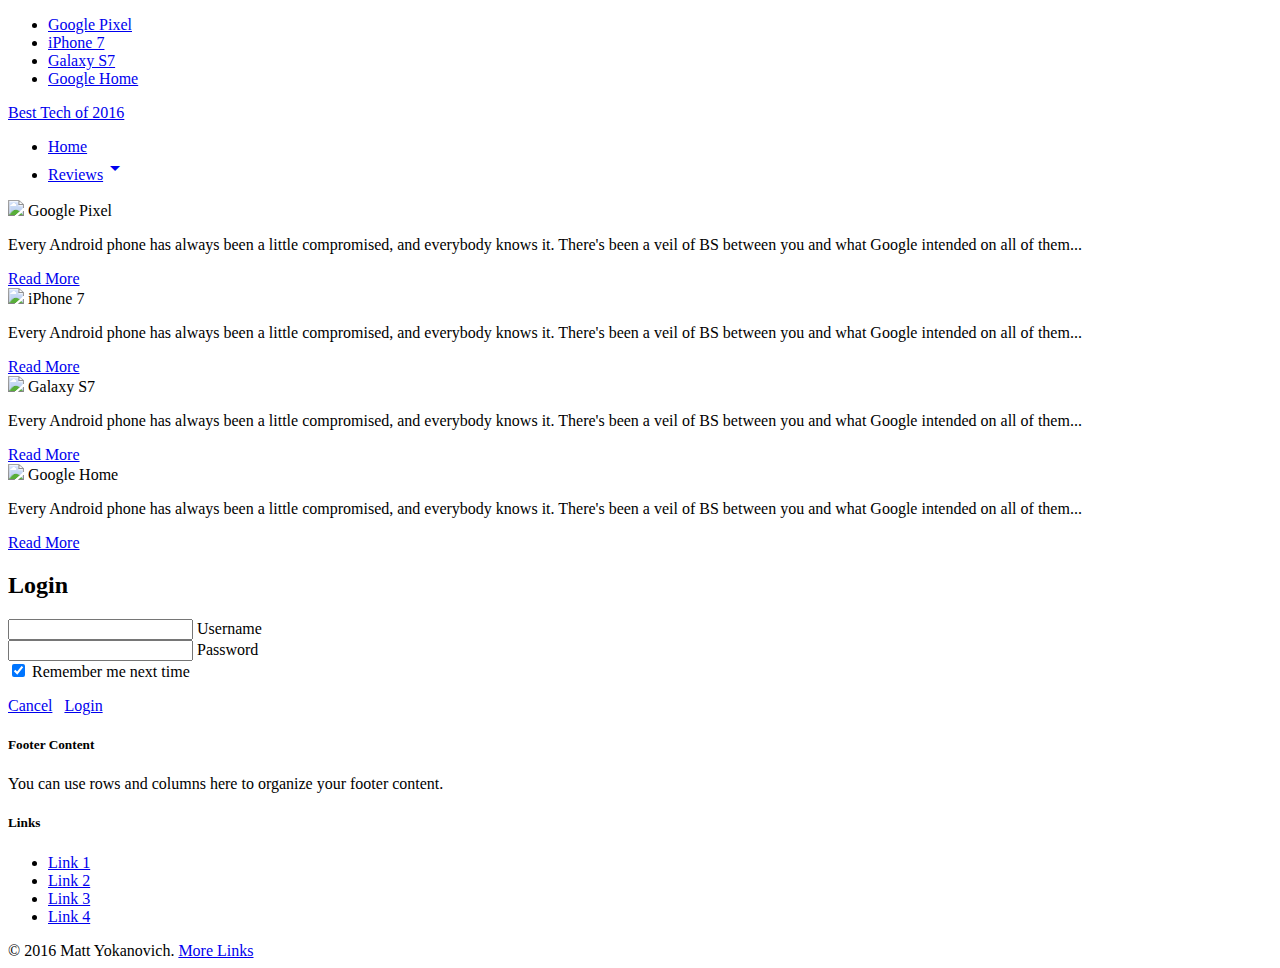
==== index.html @ bf8169c0 "Update index.html" ====
<!DOCTYPE html>
<html>

<head>
    <!-- Standard Meta -->
    <meta charset="utf-8" />
    <meta http-equiv="X-UA-Compatible" content="IE=edge,chrome=1" />
    <meta name="viewport" content="width=device-width, initial-scale=1.0, maximum-scale=1.0">
    <link href="https://fonts.googleapis.com/icon?family=Material+Icons" rel="stylesheet">
    <link href="style.css" rel="stylesheet">
    <!-- bower:css -->
    <link rel="stylesheet" href="https://cdnjs.cloudflare.com/ajax/libs/materialize/0.97.8/css/materialize.min.css" />
    <!-- endbower -->
</head>

<body>
    <ul id="dropdown2" class="dropdown-content">
        <li><a href="pixel.html" class="grey-text text-darken-4">Google Pixel<span class="new black badge"></span></a>
        </li>
        <li><a href="iphone.html" class="grey-text text-darken-4">iPhone 7</a>
        </li>
        <li><a href="galaxy.html" class="grey-text text-darken-4">Galaxy S7</a>
        </li>
        <li><a href="googlehome.html" class="grey-text text-darken-4">Google Home</a>
        </li>
    </ul>
    <div class="navbar-fixed">
    <nav>
        <div class="nav-wrapper grey lighten-5">
            <div class="wrapper">
                <a class="center brand-logo grey-text text-darken-4" href="#">Best Tech of 2016</a>
                <ul id="nav-mobile" class="left hide-on-med-and-down">
                    <li class="active"><a href="#" class=" grey-text text-darken-4">Home</a>
                    </li>
                    <li> <a class="dropdown-button grey-text text-darken-4" href="#!" data-activates="dropdown2">Reviews<i class="material-icons right">arrow_drop_down</i></a>
                    </li>
                </ul>
            </div>
        </div>
    </nav>
    </div>
<div class="container">
<div class="row">
  <div class="col s12 m6 l6">
    <div class="card">
      <div class="card-image">
        <img src="https://cdn0.vox-cdn.com/thumbor/OlXwNjz_ppAZXphfc5iwZsGxtpE=/0x0:2039x1147/2070x1164/filters:focal(61x0:1973x1275):format(webp)/cdn3.vox-cdn.com/uploads/chorus_image/image/51384859/sokane_161013_1246_0009-verge.0.0.jpg">
        <span class="card-title">Google Pixel</span>
      </div>
      <div class="card-content">
        <p>Every Android phone has always been a little compromised, and everybody knows it. There's been a veil of BS between you and what Google intended on all of them...</p>
      </div>
      <div class="card-action waves-effect">
        <a href="pixel.html" class="grey-text text-darken-2">Read More</a>
      </div>
    </div>
  </div>
  <div class="col s12 m6 l6">
    <div class="card">
      <div class="card-image">
        <img src="https://cdn0.vox-cdn.com/thumbor/OlXwNjz_ppAZXphfc5iwZsGxtpE=/0x0:2039x1147/2070x1164/filters:focal(61x0:1973x1275):format(webp)/cdn3.vox-cdn.com/uploads/chorus_image/image/51384859/sokane_161013_1246_0009-verge.0.0.jpg">
        <span class="card-title">iPhone 7</span>
      </div>
      <div class="card-content">
        <p>Every Android phone has always been a little compromised, and everybody knows it. There's been a veil of BS between you and what Google intended on all of them...</p>
      </div>
      <div class="card-action waves-effect">
        <a href="pixel.html" class="grey-text text-darken-2">Read More</a>
      </div>
    </div>
  </div>
  <div class="col s12 m6 l6">
    <div class="card">
      <div class="card-image">
        <img src="https://cdn0.vox-cdn.com/thumbor/OlXwNjz_ppAZXphfc5iwZsGxtpE=/0x0:2039x1147/2070x1164/filters:focal(61x0:1973x1275):format(webp)/cdn3.vox-cdn.com/uploads/chorus_image/image/51384859/sokane_161013_1246_0009-verge.0.0.jpg">
        <span class="card-title">Galaxy S7</span>
      </div>
      <div class="card-content">
        <p>Every Android phone has always been a little compromised, and everybody knows it. There's been a veil of BS between you and what Google intended on all of them...</p>
      </div>
      <div class="card-action waves-effect">
        <a href="pixel.html" class="grey-text text-darken-2">Read More</a>
      </div>
    </div>
  </div>
  <div class="col s12 m6 l6">
    <div class="card">
      <div class="card-image">
        <img src="https://cdn0.vox-cdn.com/thumbor/OlXwNjz_ppAZXphfc5iwZsGxtpE=/0x0:2039x1147/2070x1164/filters:focal(61x0:1973x1275):format(webp)/cdn3.vox-cdn.com/uploads/chorus_image/image/51384859/sokane_161013_1246_0009-verge.0.0.jpg">
        <span class="card-title">Google Home</span>
      </div>
      <div class="card-content">
        <p>Every Android phone has always been a little compromised, and everybody knows it. There's been a veil of BS between you and what Google intended on all of them...</p>
      </div>
      <div class="card-action waves-effect">
        <a href="pixel.html" class="grey-text text-darken-2">Read More</a>
      </div>
    </div>
  </div>
</div>
</div>


<!--login modal-->
<div id="modalLogin" class="modal">
    <div class="modal-content">
        <h2 class="center-align">Login</h2>
        <div class="center-align">
            <div class="divider"></div>
            <form class="col s12">
                <div class="row center-align">
                    <div class="input-field col m10 offset-m1 blue-text">
                        <i class="mdi-action-account-circle prefix"></i>
                        <input id="icon_prefix" type="text" class="validate">
                        <label for="icon_prefix">Username</label>
                    </div>
                    <div class="input-field col m10 offset-m1 blue-text ">
                        <i class="mdi-action-lock-open prefix"></i>
                        <input id="icon_password" type="password" class="validate">
                        <label for="icon_password">Password</label>
                    </div>
                    <div class="input-field col m10 offset-m1 blue-text">
                        <input type="checkbox" class="blue-text" id="filled-in-box" checked="checked">
                        <label for="filled-in-box">Remember me next time</label>
                    </div>
                </div>
            </form>
            <div class="divider"></div>
            <p>
                <a href="#" class="btn btn-flat white modal-close">Cancel</a> &nbsp;
                <a href="#" class="waves-effect waves-blue blue btn btn-flat modal-action modal-close">Login</a>
            </p>
        </div>
    </div>
</div>
        <footer class="page-footer grey darken-2">
          <div class="container">
            <div class="row">
              <div class="col l6 s12">
                <h5 class="white-text">Footer Content</h5>
                <p class="grey-text text-lighten-4">You can use rows and columns here to organize your footer content.</p>
              </div>
              <div class="col l4 offset-l2 s12">
                <h5 class="white-text">Links</h5>
                <ul>
                  <li><a class="grey-text text-lighten-3" href="#!">Link 1</a></li>
                  <li><a class="grey-text text-lighten-3" href="#!">Link 2</a></li>
                  <li><a class="grey-text text-lighten-3" href="#!">Link 3</a></li>
                  <li><a class="grey-text text-lighten-3" href="#!">Link 4</a></li>
                </ul>
              </div>
            </div>
          </div>
          <div class="footer-copyright">
            <div class="container">
            © 2016 Matt Yokanovich.
            <a class="grey-text text-lighten-4 right" href="#!">More Links</a>
            </div>
          </div>
        </footer>
            
    <script type="text/javascript">
        $(document).ready(function(){
          $(".button-collapse").sideNav();
          $('.modal-trigger').leanModal();
        })
    </script>
    <!-- bower:js -->
    <script src="https://cdnjs.cloudflare.com/ajax/libs/jquery/3.1.1/jquery.min.js"></script>
    <script src="https://cdnjs.cloudflare.com/ajax/libs/materialize/0.97.8/js/materialize.js"></script>
    <!-- endbower -->
</body>

</html>
---- style.css ----
@media (min-width:992px) {
    #aside {
        width:250px;
    }
}

@media (max-width:992px) {
    #aside.pinned, #aside.pin-bottom {
        position:static !important;
        top: auto !important;
    }
}
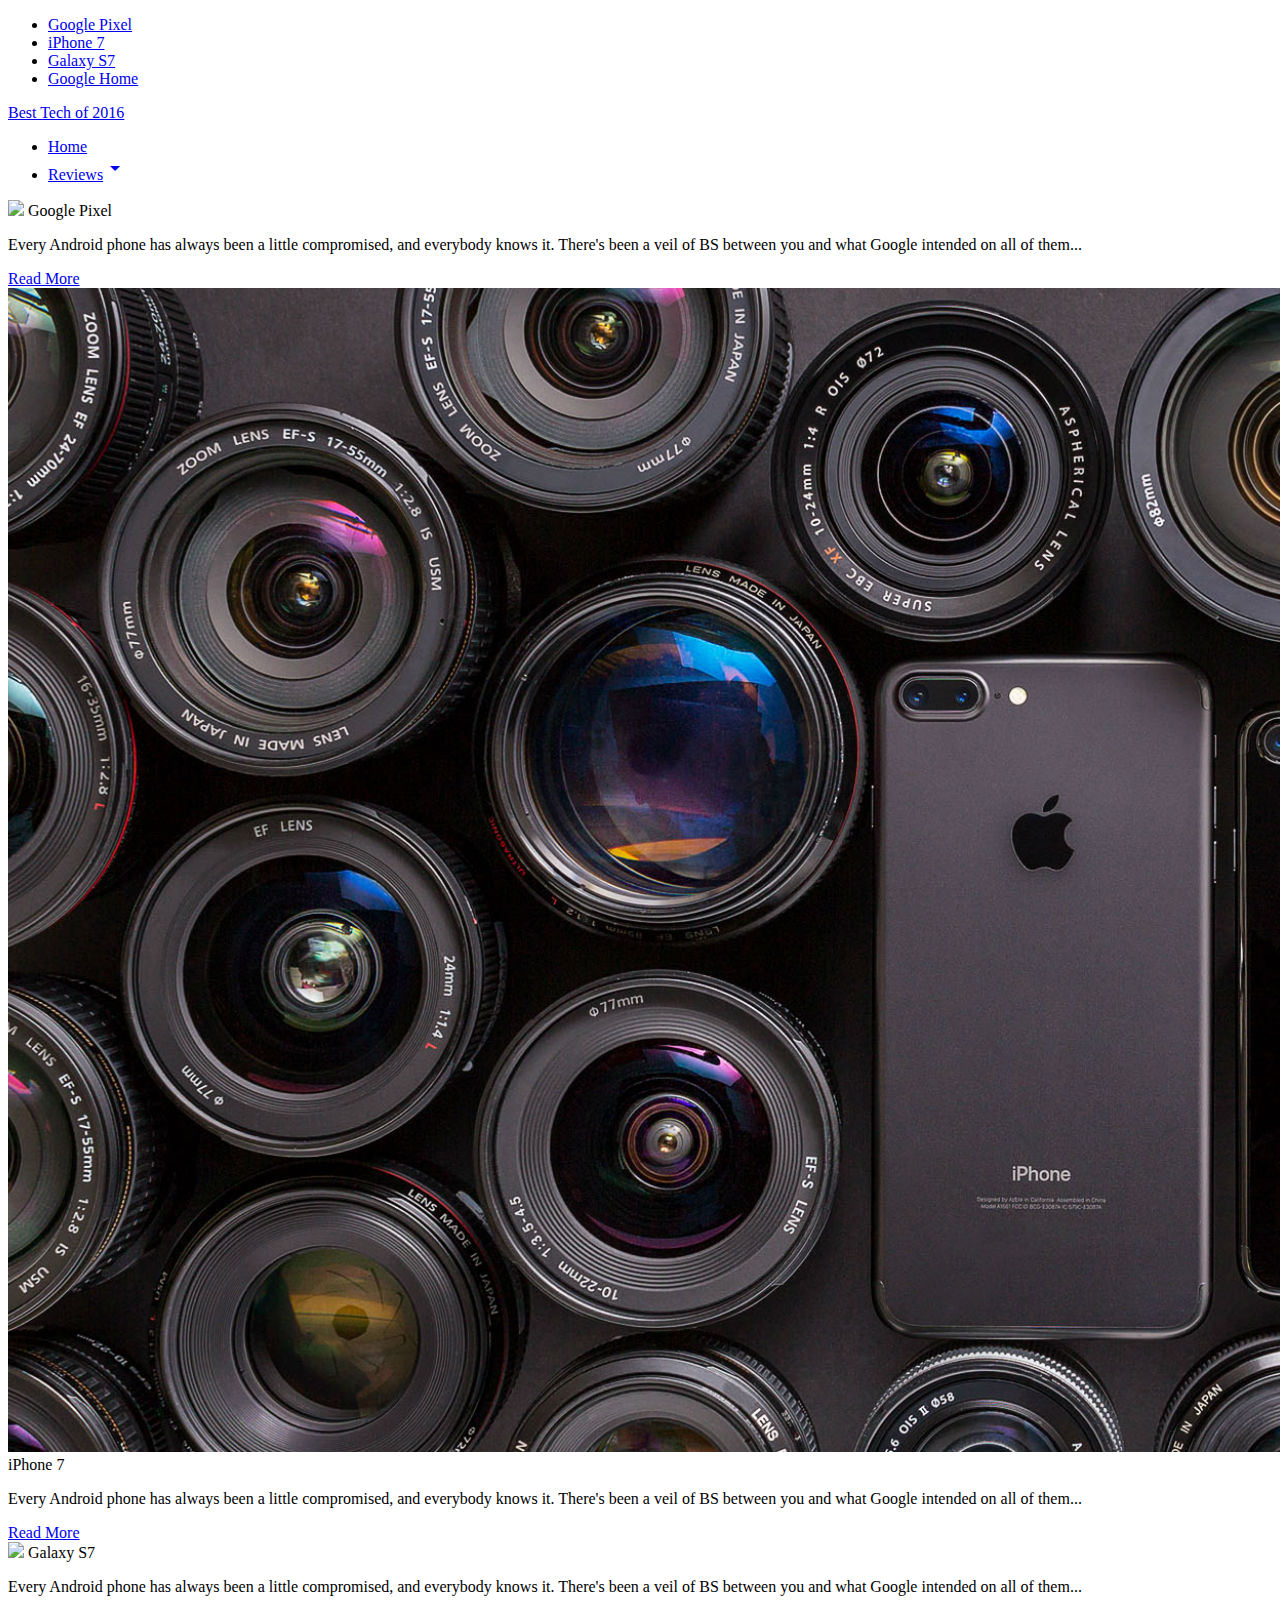
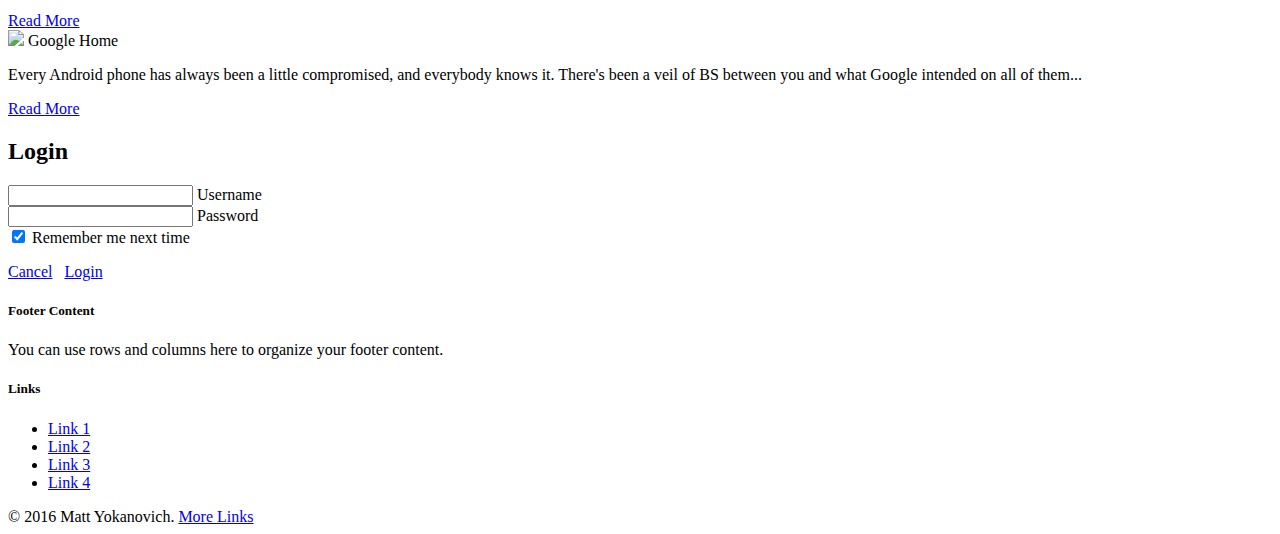
==== commit 5ed249fd: "Update index.html" ====
--- a/index.html
+++ b/index.html
@@ -58,7 +58,7 @@
   <div class="col s12 m6 l6">
     <div class="card">
       <div class="card-image">
-        <img src="https://cdn0.vox-cdn.com/thumbor/OlXwNjz_ppAZXphfc5iwZsGxtpE=/0x0:2039x1147/2070x1164/filters:focal(61x0:1973x1275):format(webp)/cdn3.vox-cdn.com/uploads/chorus_image/image/51384859/sokane_161013_1246_0009-verge.0.0.jpg">
+        <img src="iphone.jpg">
         <span class="card-title">iPhone 7</span>
       </div>
       <div class="card-content">
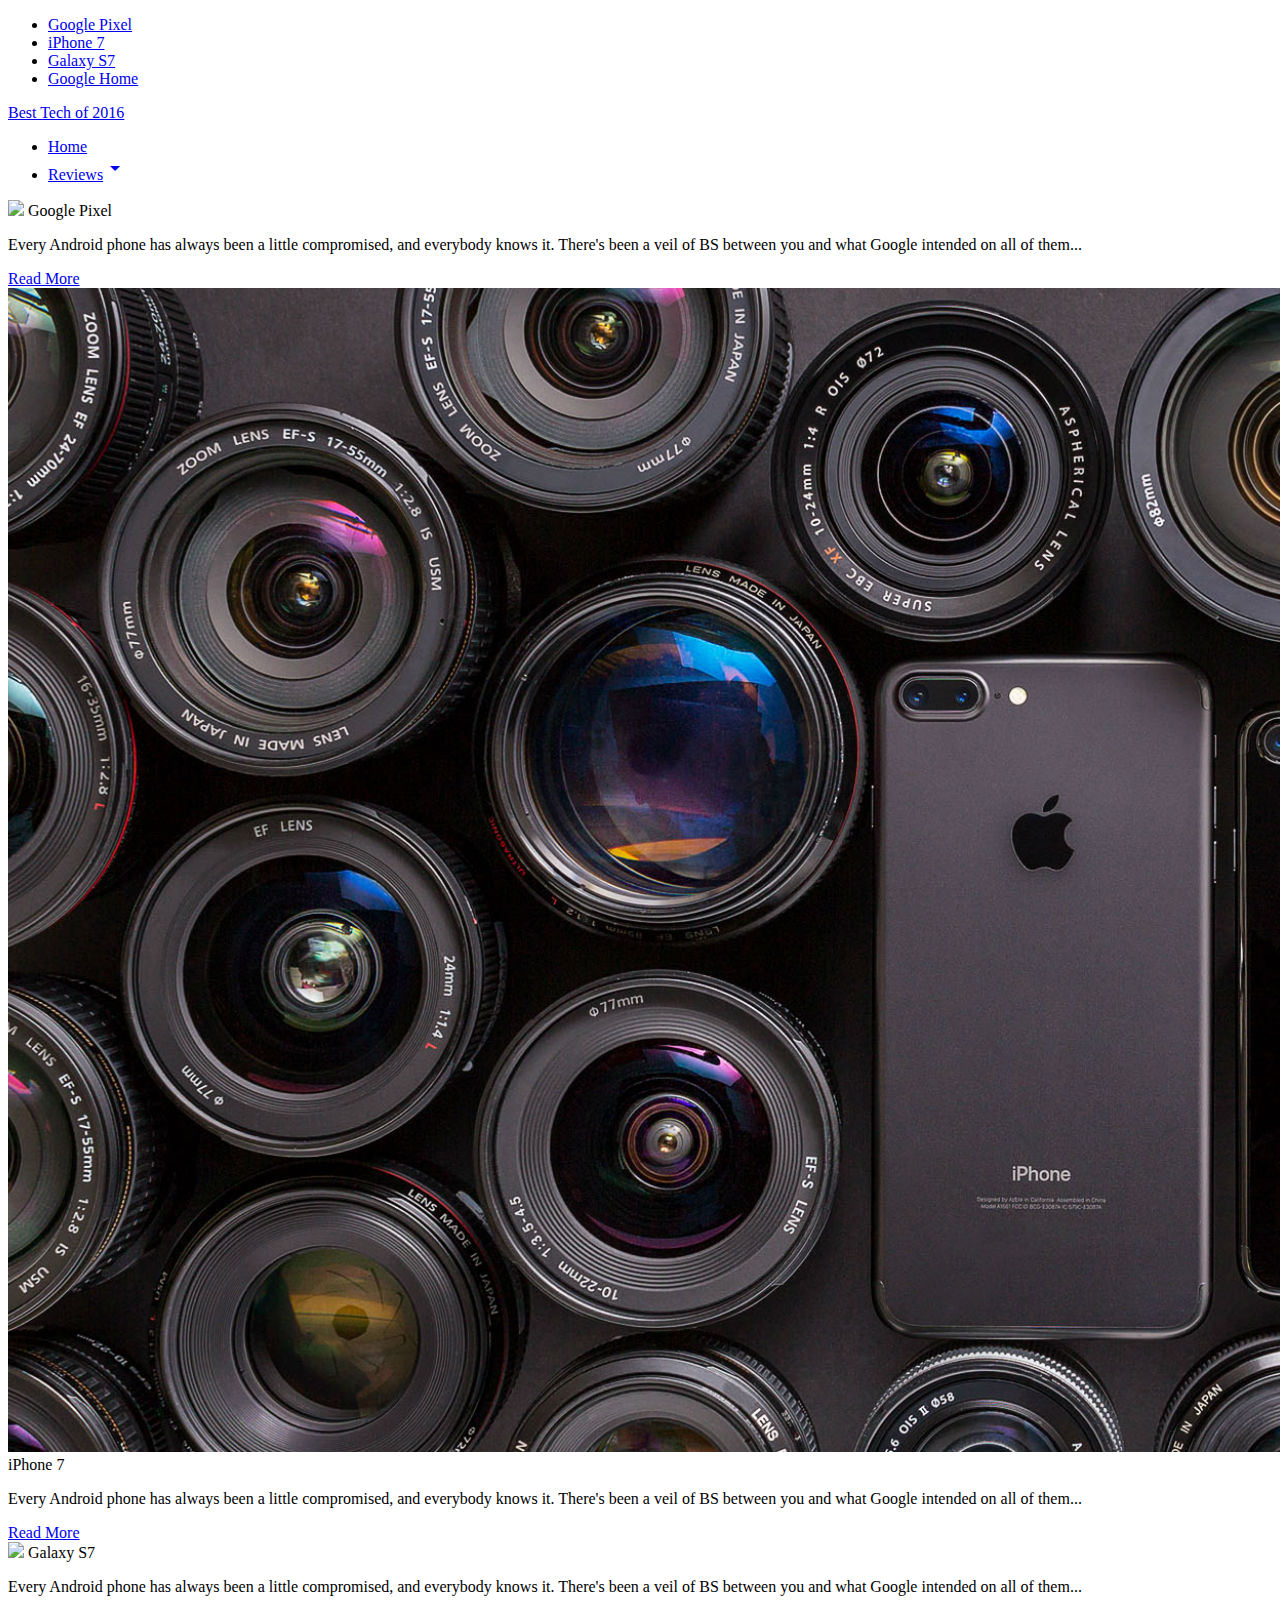
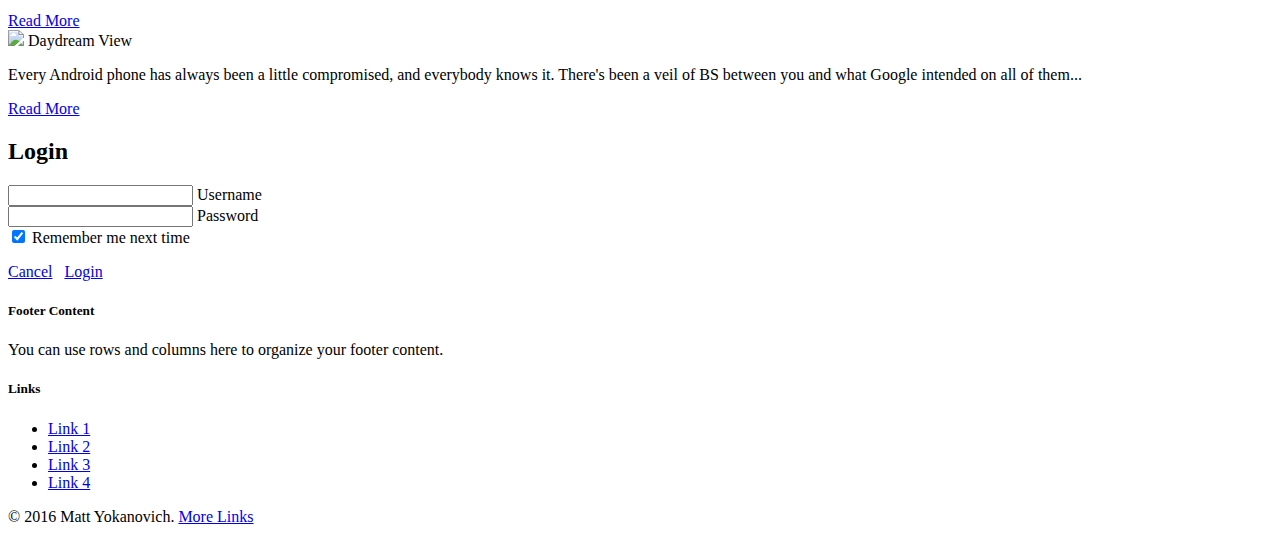
==== commit f111341f: "Update index.html" ====
--- a/index.html
+++ b/index.html
@@ -72,7 +72,7 @@
   <div class="col s12 m6 l6">
     <div class="card">
       <div class="card-image">
-        <img src="https://cdn0.vox-cdn.com/thumbor/OlXwNjz_ppAZXphfc5iwZsGxtpE=/0x0:2039x1147/2070x1164/filters:focal(61x0:1973x1275):format(webp)/cdn3.vox-cdn.com/uploads/chorus_image/image/51384859/sokane_161013_1246_0009-verge.0.0.jpg">
+        <img src="https://cdn0.vox-cdn.com/thumbor/Sa5V83f7YW26D6sU3au-_TT8PX8=/2000x0/filters:no_upscale()/cdn0.vox-cdn.com/uploads/chorus_asset/file/6156803/jbareham_160304_0959_A_0118_2x_front_7250px.0.png">
         <span class="card-title">Galaxy S7</span>
       </div>
       <div class="card-content">
@@ -86,8 +86,8 @@
   <div class="col s12 m6 l6">
     <div class="card">
       <div class="card-image">
-        <img src="https://cdn0.vox-cdn.com/thumbor/OlXwNjz_ppAZXphfc5iwZsGxtpE=/0x0:2039x1147/2070x1164/filters:focal(61x0:1973x1275):format(webp)/cdn3.vox-cdn.com/uploads/chorus_image/image/51384859/sokane_161013_1246_0009-verge.0.0.jpg">
-        <span class="card-title">Google Home</span>
+        <img src="https://cdn0.vox-cdn.com/thumbor/nLypNYgc0I11ar7S1c2tRq0W4co=/1000x0/filters:no_upscale()/cdn0.vox-cdn.com/uploads/chorus_asset/file/7441293/jbareham_161107_1266_0167.0.jpg">
+        <span class="card-title">Daydream View</span>
       </div>
       <div class="card-content">
         <p>Every Android phone has always been a little compromised, and everybody knows it. There's been a veil of BS between you and what Google intended on all of them...</p>
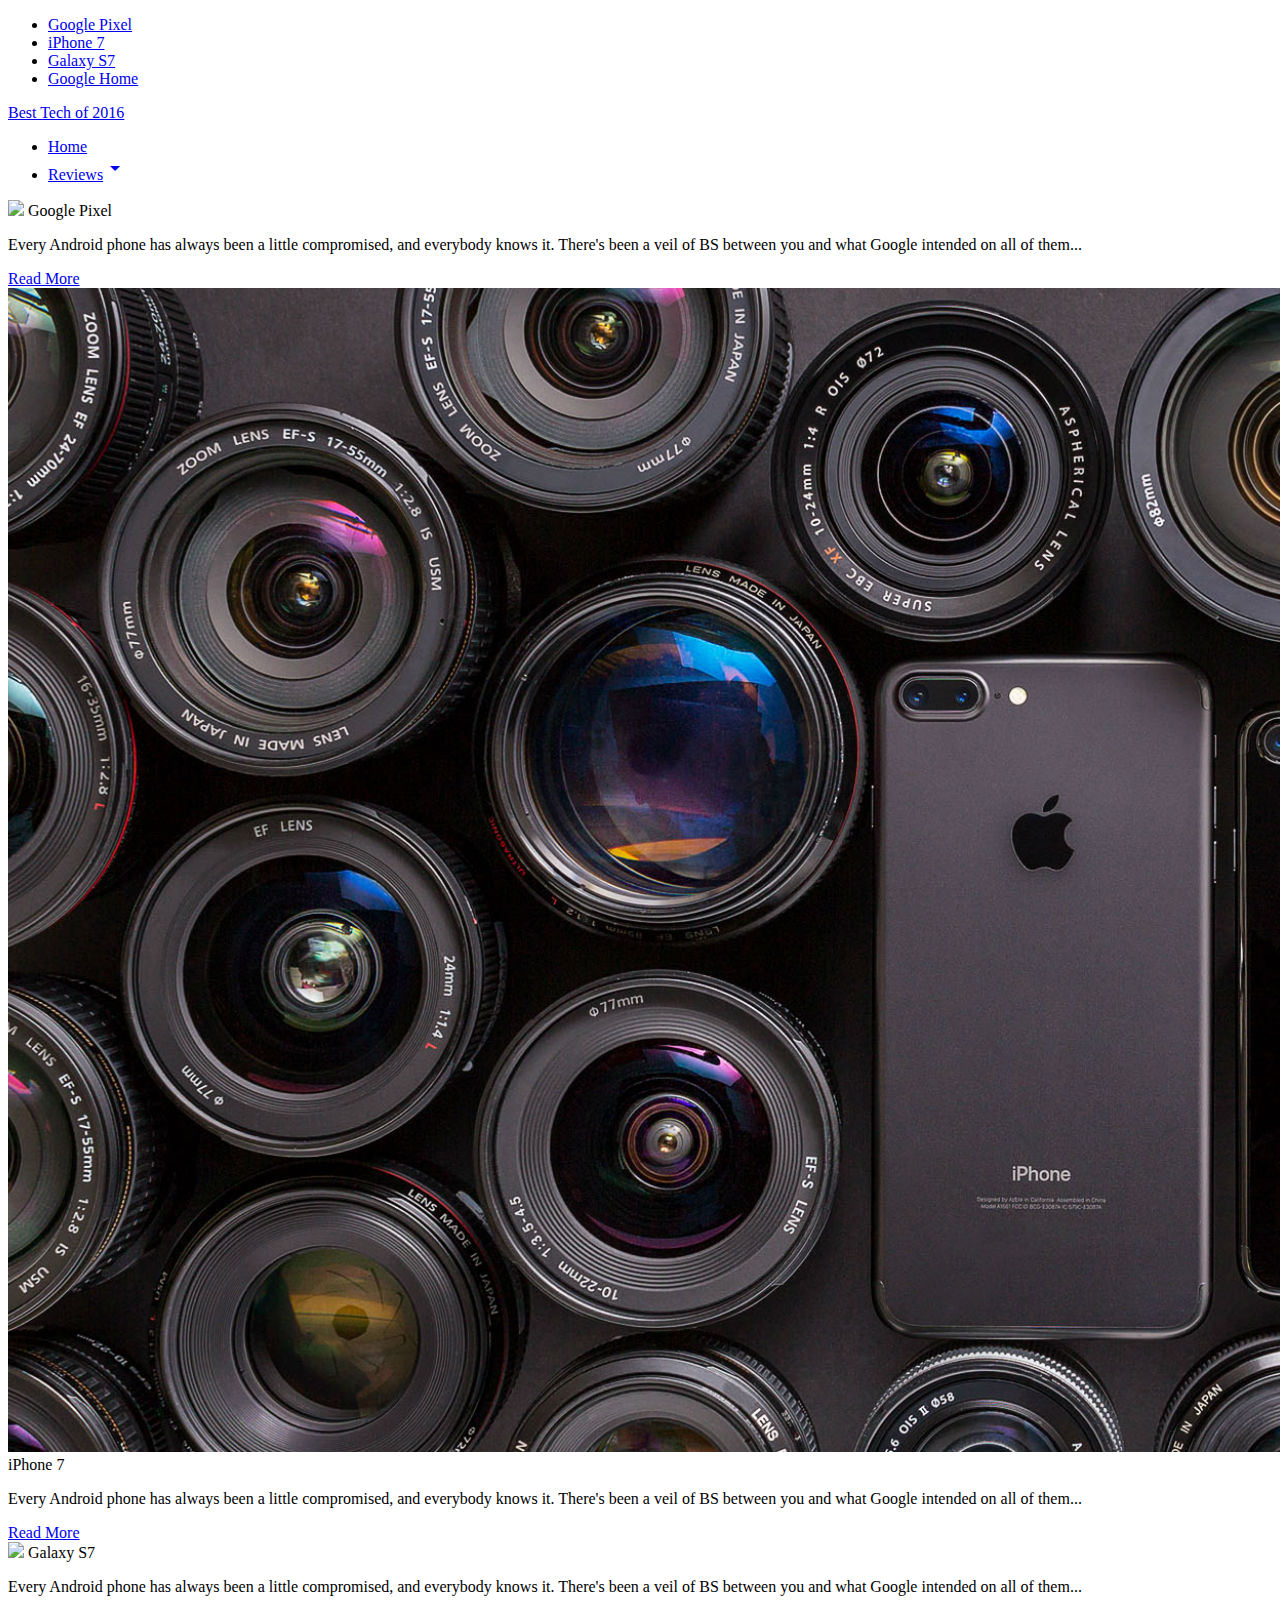
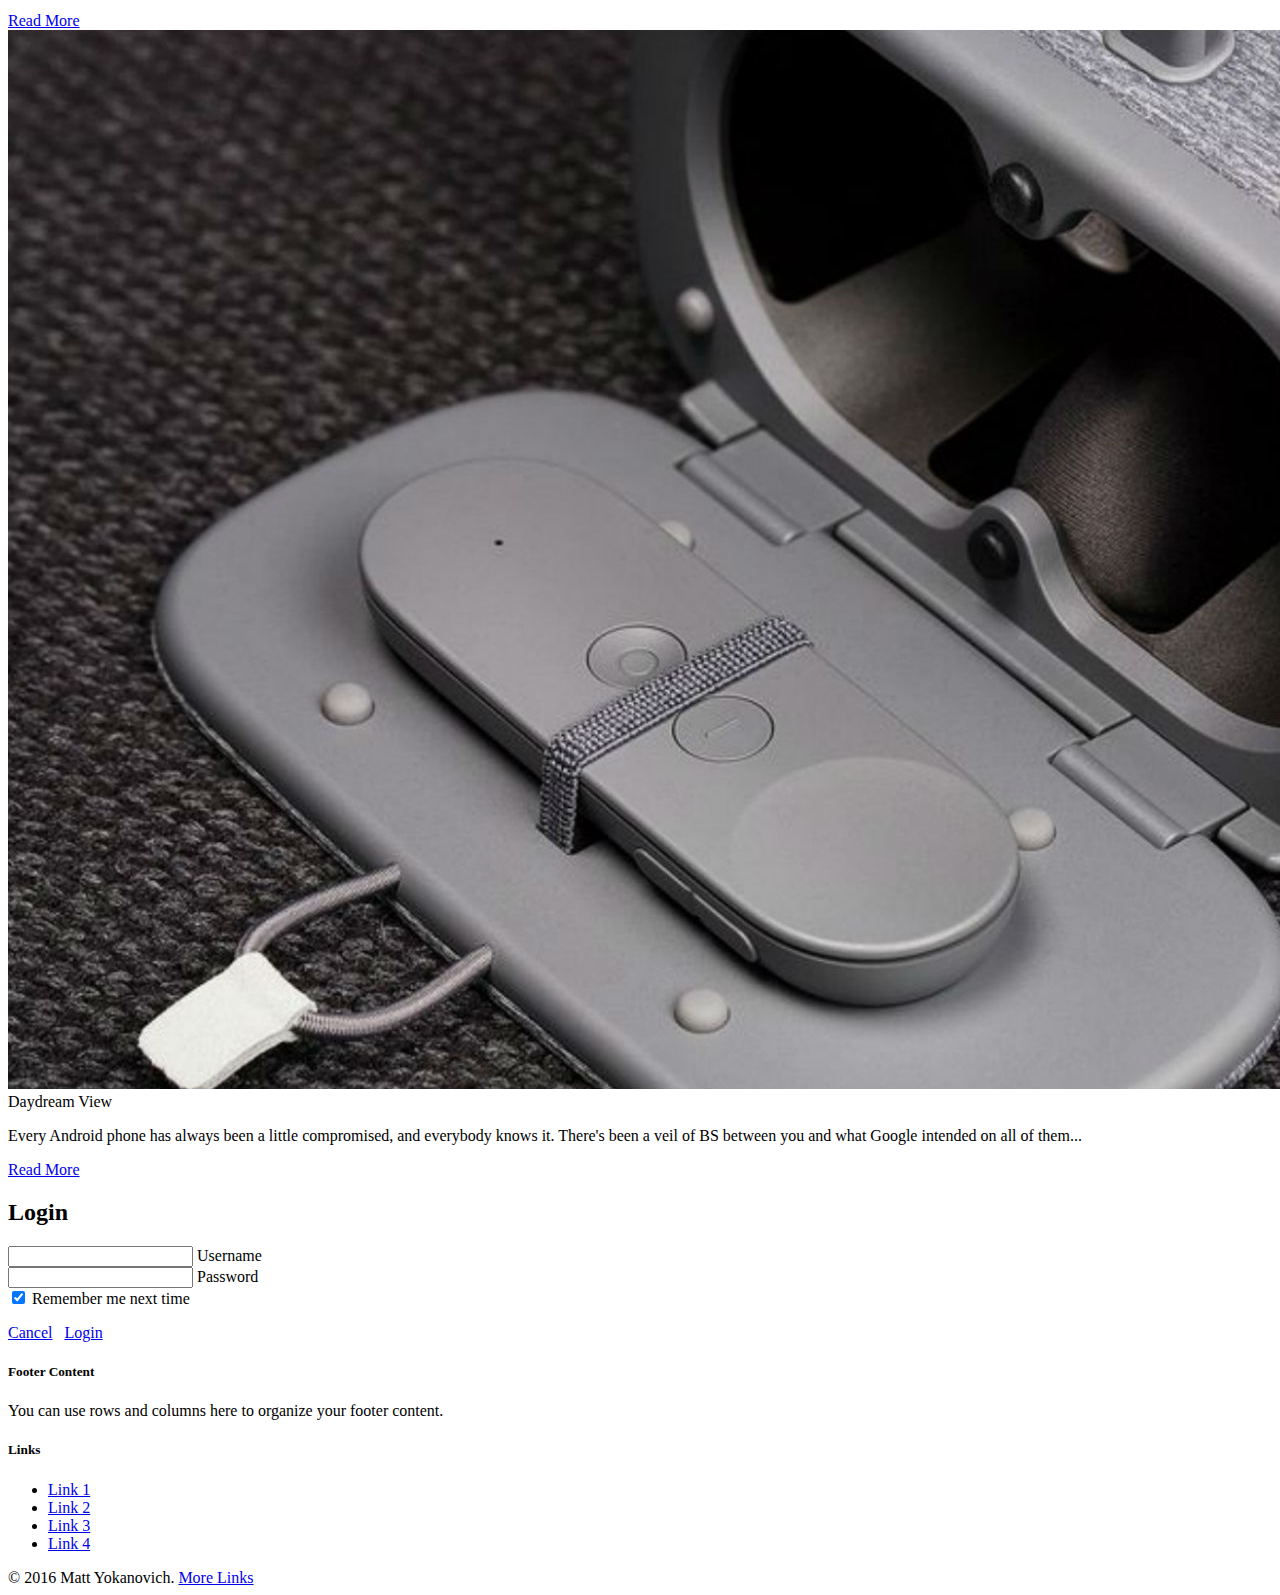
==== commit 569e848e: "Update index.html" ====
--- a/index.html
+++ b/index.html
@@ -86,7 +86,7 @@
   <div class="col s12 m6 l6">
     <div class="card">
       <div class="card-image">
-        <img src="https://cdn0.vox-cdn.com/thumbor/nLypNYgc0I11ar7S1c2tRq0W4co=/1000x0/filters:no_upscale()/cdn0.vox-cdn.com/uploads/chorus_asset/file/7441293/jbareham_161107_1266_0167.0.jpg">
+        <img src="daydream.jpg">
         <span class="card-title">Daydream View</span>
       </div>
       <div class="card-content">
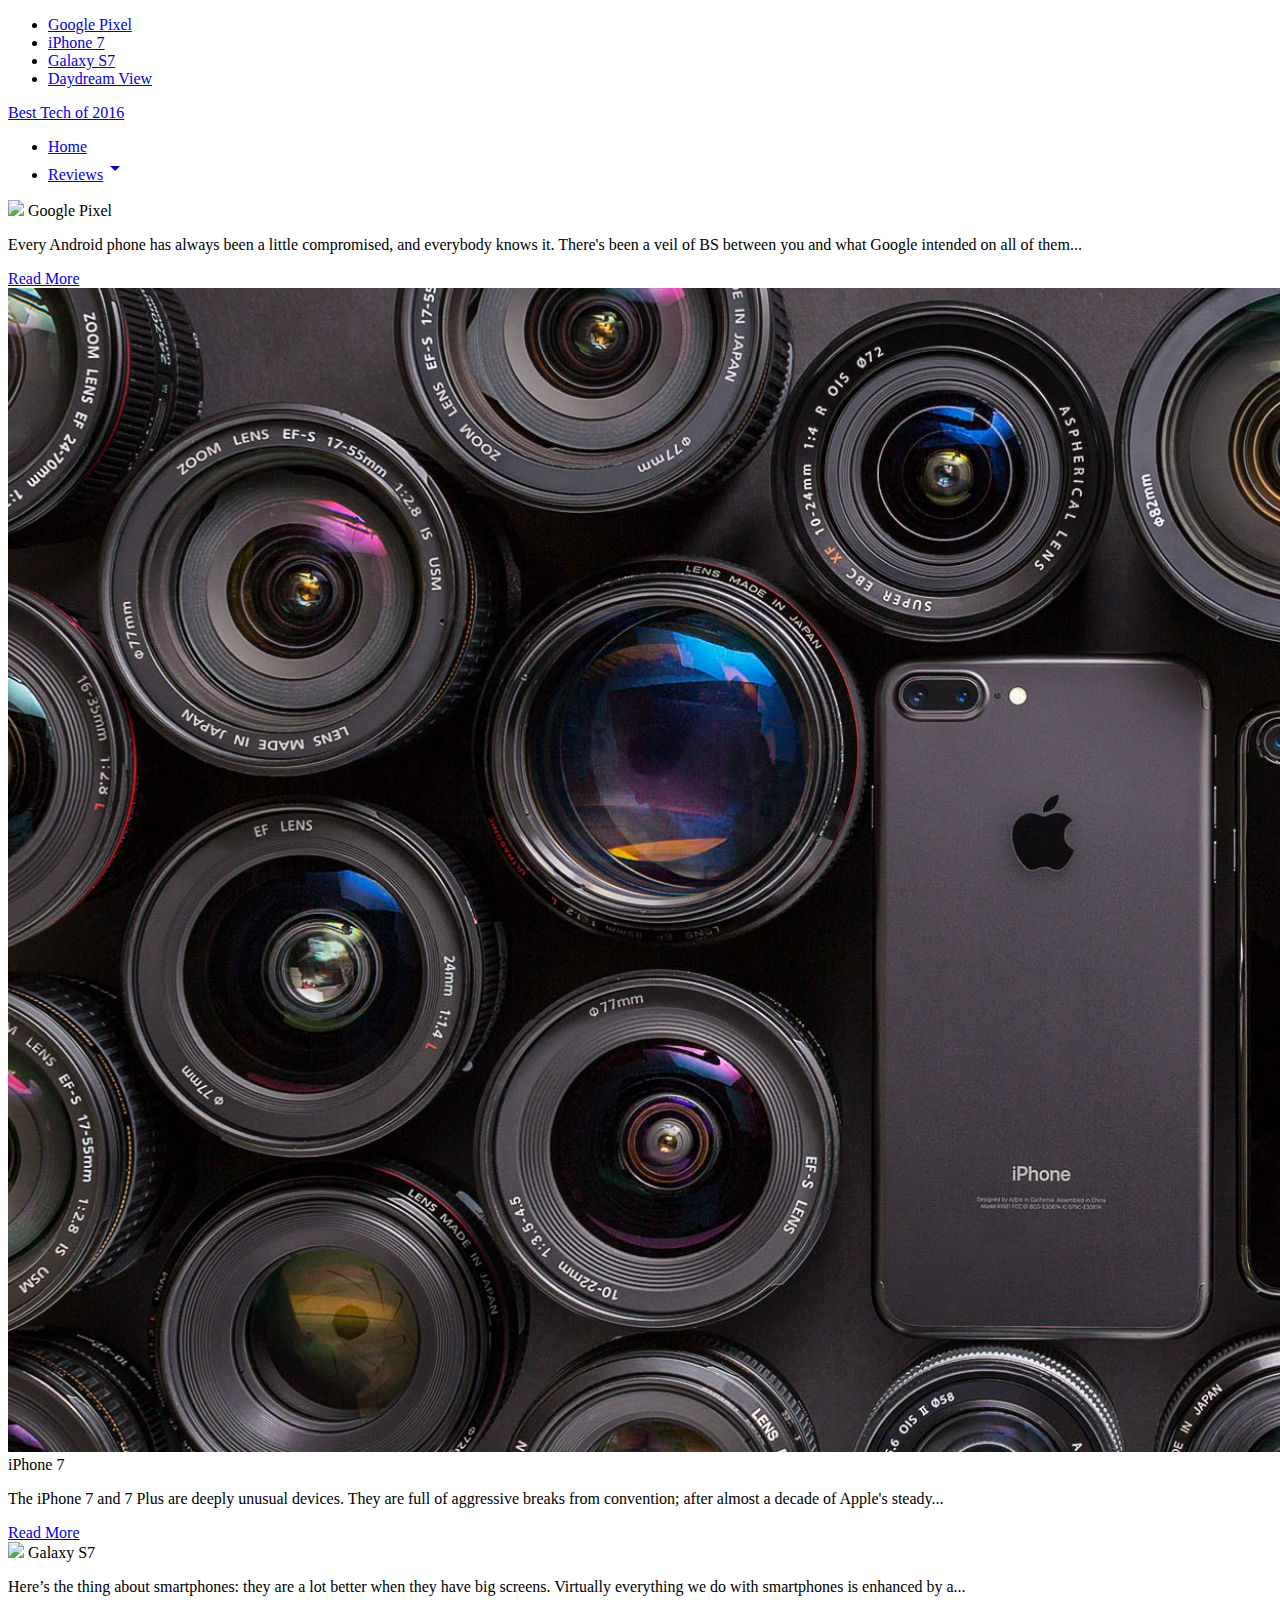
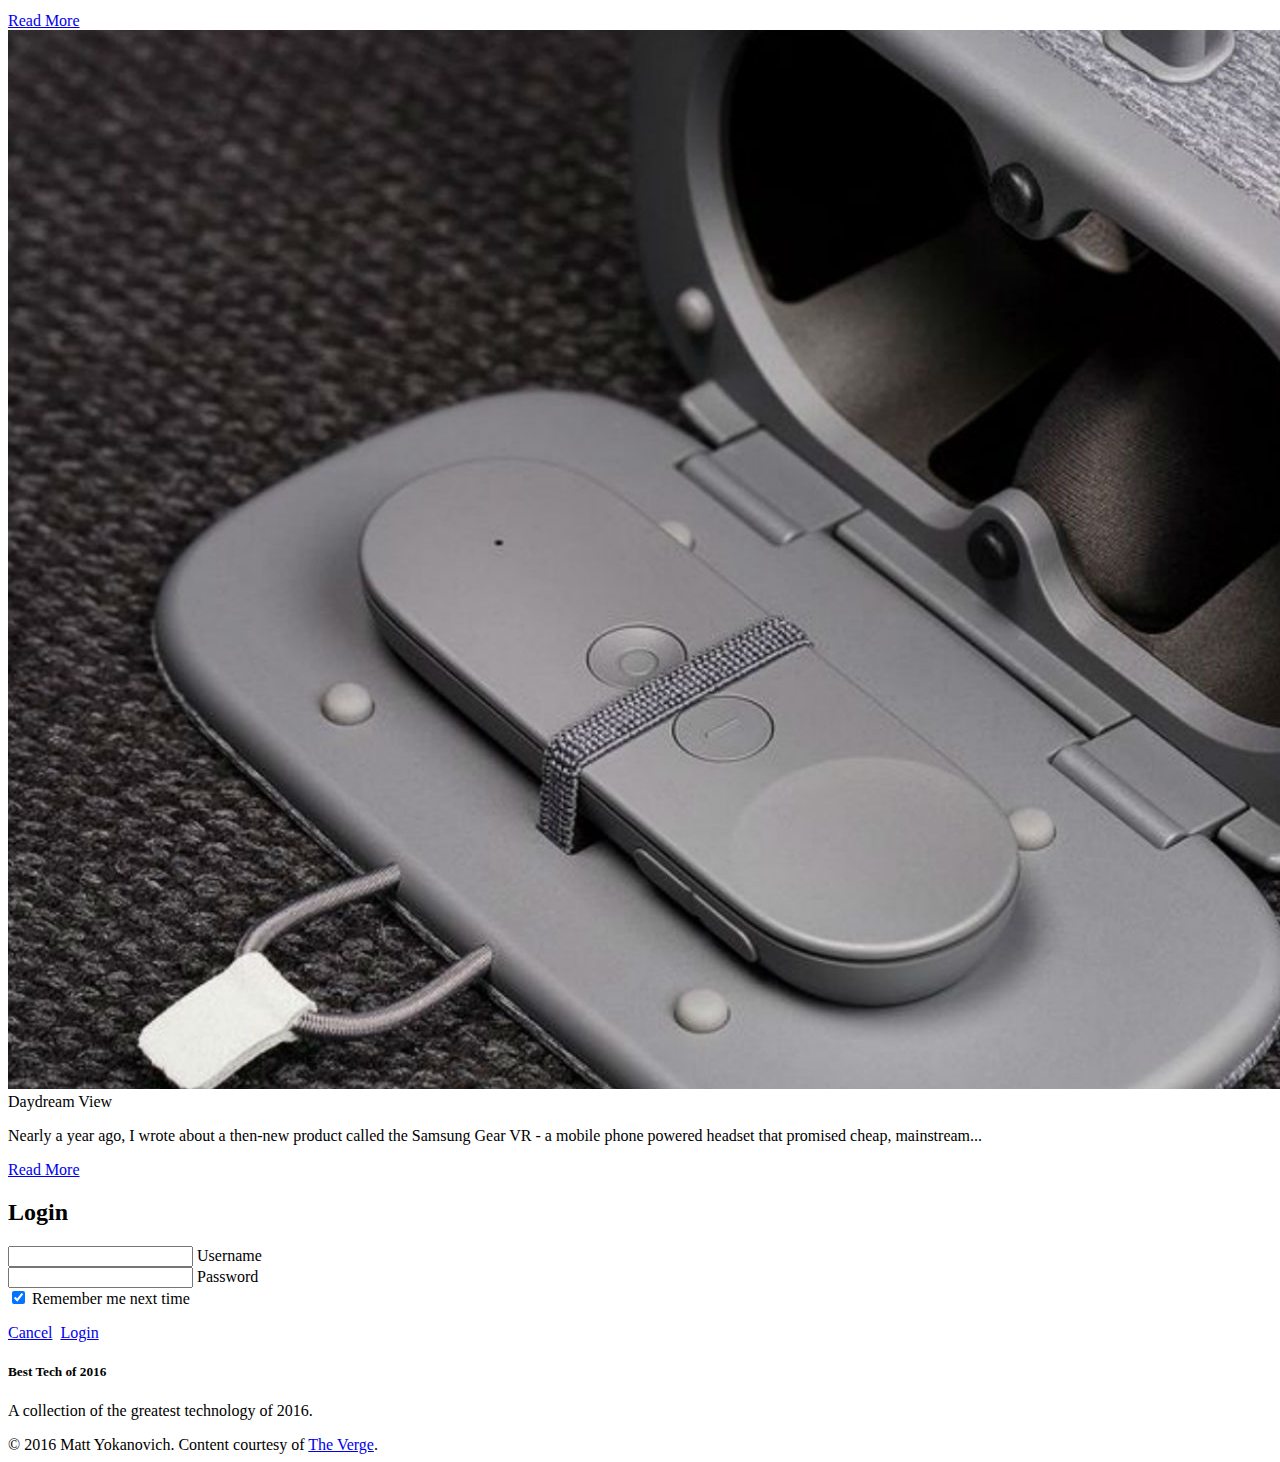
==== commit e9a024cd: "Add files via upload" ====
--- a/index.html
+++ b/index.html
@@ -1,174 +1,164 @@
 <!DOCTYPE html>
 <html>
-
-<head>
-    <!-- Standard Meta -->
-    <meta charset="utf-8" />
-    <meta http-equiv="X-UA-Compatible" content="IE=edge,chrome=1" />
-    <meta name="viewport" content="width=device-width, initial-scale=1.0, maximum-scale=1.0">
-    <link href="https://fonts.googleapis.com/icon?family=Material+Icons" rel="stylesheet">
-    <link href="style.css" rel="stylesheet">
-    <!-- bower:css -->
-    <link rel="stylesheet" href="https://cdnjs.cloudflare.com/ajax/libs/materialize/0.97.8/css/materialize.min.css" />
-    <!-- endbower -->
-</head>
-
-<body>
-    <ul id="dropdown2" class="dropdown-content">
-        <li><a href="pixel.html" class="grey-text text-darken-4">Google Pixel<span class="new black badge"></span></a>
-        </li>
-        <li><a href="iphone.html" class="grey-text text-darken-4">iPhone 7</a>
-        </li>
-        <li><a href="galaxy.html" class="grey-text text-darken-4">Galaxy S7</a>
-        </li>
-        <li><a href="googlehome.html" class="grey-text text-darken-4">Google Home</a>
-        </li>
-    </ul>
-    <div class="navbar-fixed">
-    <nav>
-        <div class="nav-wrapper grey lighten-5">
-            <div class="wrapper">
-                <a class="center brand-logo grey-text text-darken-4" href="#">Best Tech of 2016</a>
-                <ul id="nav-mobile" class="left hide-on-med-and-down">
-                    <li class="active"><a href="#" class=" grey-text text-darken-4">Home</a>
-                    </li>
-                    <li> <a class="dropdown-button grey-text text-darken-4" href="#!" data-activates="dropdown2">Reviews<i class="material-icons right">arrow_drop_down</i></a>
-                    </li>
-                </ul>
+    <head>
+        <!-- Standard Meta -->
+        <meta charset="utf-8" />
+        <meta http-equiv="X-UA-Compatible" content="IE=edge,chrome=1" />
+        <meta name="viewport" content="width=device-width, initial-scale=1.0, maximum-scale=1.0">
+        <link href="https://fonts.googleapis.com/icon?family=Material+Icons" rel="stylesheet">
+        <link href="style.css" rel="stylesheet">
+        <!-- bower:css -->
+        <link rel="stylesheet" href="https://cdnjs.cloudflare.com/ajax/libs/materialize/0.97.8/css/materialize.min.css" />
+        <!-- endbower -->
+    </head>
+    <body>
+        <ul id="dropdown2" class="dropdown-content">
+            <li>
+                <a href="pixel.html" class="grey-text text-darken-4">Google Pixel<span class="new black badge"></span></a>
+            </li>
+            <li>
+                <a href="iphone7.html" class="grey-text text-darken-4">iPhone 7</a>
+            </li>
+            <li>
+                <a href="galaxy.html" class="grey-text text-darken-4">Galaxy S7</a>
+            </li>
+            <li>
+                <a href="daydream.html" class="grey-text text-darken-4">Daydream View</a>
+            </li>
+        </ul>
+        <header>
+            <div class="navbar-fixed">
+                <nav>
+                    <div class="nav-wrapper grey lighten-5">
+                        <div class="wrapper">
+                            <a class="center brand-logo grey-text text-darken-4" href="#">Best Tech of 2016</a>
+                            <ul id="nav-mobile" class="left hide-on-med-and-down">
+                                <li class="active">
+                                    <a href="index.html" class=" grey-text text-darken-4">Home</a>
+                                </li>
+                                <li>
+                                    <a class="dropdown-button grey-text text-darken-4" href="#!" data-activates="dropdown2">Reviews<i class="material-icons right">arrow_drop_down</i></a>
+                                </li>
+                            </ul>
+                        </div>
+                    </div>
+                </nav>
+            </div>
+        </header>
+        <div class="container mainfeature">
+            <div class="row">
+                <div class="col s12 m6 l6">
+                    <div class="card">
+                        <div class="card-image">
+                            <img src="https://cdn0.vox-cdn.com/thumbor/OlXwNjz_ppAZXphfc5iwZsGxtpE=/0x0:2039x1147/2070x1164/filters:focal(61x0:1973x1275):format(webp)/cdn3.vox-cdn.com/uploads/chorus_image/image/51384859/sokane_161013_1246_0009-verge.0.0.jpg">
+                            <span class="card-title">Google Pixel</span>
+                        </div>
+                        <div class="card-content">
+                            <p>Every Android phone has always been a little compromised, and everybody knows it. There's been a veil of BS between you and what Google intended on all of them...</p>
+                        </div>
+                        <div class="card-action waves-effect">
+                            <a href="pixel.html" class="grey-text text-darken-2">Read More</a>
+                        </div>
+                    </div>
+                </div>
+                <div class="col s12 m6 l6">
+                    <div class="card">
+                        <div class="card-image">
+                            <img src="iphone.jpg">
+                            <span class="card-title">iPhone 7</span>
+                        </div>
+                        <div class="card-content">
+                            <p>The iPhone 7 and 7 Plus are deeply unusual devices. They are full of aggressive breaks from convention; after almost a decade of Apple's steady...<br></p>
+                        </div>
+                        <div class="card-action waves-effect">
+                            <a href="iphone7.html" class="grey-text text-darken-2">Read More</a>
+                        </div>
+                    </div>
+                </div>
+                <div class="col s12 m6 l6">
+                    <div class="card">
+                        <div class="card-image">
+                            <img src="https://cdn0.vox-cdn.com/thumbor/Sa5V83f7YW26D6sU3au-_TT8PX8=/2000x0/filters:no_upscale()/cdn0.vox-cdn.com/uploads/chorus_asset/file/6156803/jbareham_160304_0959_A_0118_2x_front_7250px.0.png">
+                            <span class="card-title">Galaxy S7</span>
+                        </div>
+                        <div class="card-content">
+                            <p>Here’s the thing about smartphones:&nbsp;they are a lot better when they have big screens. Virtually everything we do with smartphones is enhanced by a...<br></p>
+                        </div>
+                        <div class="card-action waves-effect">
+                            <a href="galaxys7.html" class="grey-text text-darken-2">Read More</a>
+                        </div>
+                    </div>
+                </div>
+                <div class="col s12 m6 l6">
+                    <div class="card">
+                        <div class="card-image">
+                            <img src="daydream.jpg">
+                            <span class="card-title">Daydream View</span>
+                        </div>
+                        <div class="card-content">
+                            <p>Nearly a year ago, I wrote about a then-new product called the Samsung Gear VR - a mobile phone powered headset that promised cheap, mainstream...<br></p>
+                        </div>
+                        <div class="card-action waves-effect">
+                            <a href="daydream.html" class="grey-text text-darken-2">Read More</a>
+                        </div>
+                    </div>
+                </div>
             </div>
         </div>
-    </nav>
-    </div>
-<div class="container">
-<div class="row">
-  <div class="col s12 m6 l6">
-    <div class="card">
-      <div class="card-image">
-        <img src="https://cdn0.vox-cdn.com/thumbor/OlXwNjz_ppAZXphfc5iwZsGxtpE=/0x0:2039x1147/2070x1164/filters:focal(61x0:1973x1275):format(webp)/cdn3.vox-cdn.com/uploads/chorus_image/image/51384859/sokane_161013_1246_0009-verge.0.0.jpg">
-        <span class="card-title">Google Pixel</span>
-      </div>
-      <div class="card-content">
-        <p>Every Android phone has always been a little compromised, and everybody knows it. There's been a veil of BS between you and what Google intended on all of them...</p>
-      </div>
-      <div class="card-action waves-effect">
-        <a href="pixel.html" class="grey-text text-darken-2">Read More</a>
-      </div>
-    </div>
-  </div>
-  <div class="col s12 m6 l6">
-    <div class="card">
-      <div class="card-image">
-        <img src="iphone.jpg">
-        <span class="card-title">iPhone 7</span>
-      </div>
-      <div class="card-content">
-        <p>Every Android phone has always been a little compromised, and everybody knows it. There's been a veil of BS between you and what Google intended on all of them...</p>
-      </div>
-      <div class="card-action waves-effect">
-        <a href="pixel.html" class="grey-text text-darken-2">Read More</a>
-      </div>
-    </div>
-  </div>
-  <div class="col s12 m6 l6">
-    <div class="card">
-      <div class="card-image">
-        <img src="https://cdn0.vox-cdn.com/thumbor/Sa5V83f7YW26D6sU3au-_TT8PX8=/2000x0/filters:no_upscale()/cdn0.vox-cdn.com/uploads/chorus_asset/file/6156803/jbareham_160304_0959_A_0118_2x_front_7250px.0.png">
-        <span class="card-title">Galaxy S7</span>
-      </div>
-      <div class="card-content">
-        <p>Every Android phone has always been a little compromised, and everybody knows it. There's been a veil of BS between you and what Google intended on all of them...</p>
-      </div>
-      <div class="card-action waves-effect">
-        <a href="pixel.html" class="grey-text text-darken-2">Read More</a>
-      </div>
-    </div>
-  </div>
-  <div class="col s12 m6 l6">
-    <div class="card">
-      <div class="card-image">
-        <img src="daydream.jpg">
-        <span class="card-title">Daydream View</span>
-      </div>
-      <div class="card-content">
-        <p>Every Android phone has always been a little compromised, and everybody knows it. There's been a veil of BS between you and what Google intended on all of them...</p>
-      </div>
-      <div class="card-action waves-effect">
-        <a href="pixel.html" class="grey-text text-darken-2">Read More</a>
-      </div>
-    </div>
-  </div>
-</div>
-</div>
-
-
-<!--login modal-->
-<div id="modalLogin" class="modal">
-    <div class="modal-content">
-        <h2 class="center-align">Login</h2>
-        <div class="center-align">
-            <div class="divider"></div>
-            <form class="col s12">
-                <div class="row center-align">
-                    <div class="input-field col m10 offset-m1 blue-text">
-                        <i class="mdi-action-account-circle prefix"></i>
-                        <input id="icon_prefix" type="text" class="validate">
-                        <label for="icon_prefix">Username</label>
-                    </div>
-                    <div class="input-field col m10 offset-m1 blue-text ">
-                        <i class="mdi-action-lock-open prefix"></i>
-                        <input id="icon_password" type="password" class="validate">
-                        <label for="icon_password">Password</label>
-                    </div>
-                    <div class="input-field col m10 offset-m1 blue-text">
-                        <input type="checkbox" class="blue-text" id="filled-in-box" checked="checked">
-                        <label for="filled-in-box">Remember me next time</label>
+        <!--login modal-->
+        <div id="modalLogin" class="modal">
+            <div class="modal-content">
+                <h2 class="center-align">Login</h2>
+                <div class="center-align">
+                    <div class="divider"></div>
+                    <form class="col s12">
+                        <div class="row center-align">
+                            <div class="input-field col m10 offset-m1 blue-text">
+                                <i class="mdi-action-account-circle prefix"></i>
+                                <input id="icon_prefix" type="text" class="validate">
+                                <label for="icon_prefix">Username</label>
+                            </div>
+                            <div class="input-field col m10 offset-m1 blue-text ">
+                                <i class="mdi-action-lock-open prefix"></i>
+                                <input id="icon_password" type="password" class="validate">
+                                <label for="icon_password">Password</label>
+                            </div>
+                            <div class="input-field col m10 offset-m1 blue-text">
+                                <input type="checkbox" class="blue-text" id="filled-in-box" checked="checked">
+                                <label for="filled-in-box">Remember me next time</label>
+                            </div>
+                        </div>
+                    </form>
+                    <div class="divider"></div>
+                    <p><a href="#" class="btn btn-flat white modal-close">Cancel</a> &nbsp;<a href="#" class="waves-effect waves-blue blue btn btn-flat modal-action modal-close">Login</a></p>
+                </div>
+            </div>
+        </div>
+        <footer class="page-footer grey darken-2">
+            <div class="container">
+                <div class="row">
+                    <div class="col l6 s12">
+                        <h5 class="white-text">Best Tech of 2016</h5>
+                        <p class="grey-text text-lighten-4">A collection of the greatest technology of 2016.</p>
                     </div>
                 </div>
-            </form>
-            <div class="divider"></div>
-            <p>
-                <a href="#" class="btn btn-flat white modal-close">Cancel</a> &nbsp;
-                <a href="#" class="waves-effect waves-blue blue btn btn-flat modal-action modal-close">Login</a>
-            </p>
-        </div>
-    </div>
-</div>
-        <footer class="page-footer grey darken-2">
-          <div class="container">
-            <div class="row">
-              <div class="col l6 s12">
-                <h5 class="white-text">Footer Content</h5>
-                <p class="grey-text text-lighten-4">You can use rows and columns here to organize your footer content.</p>
-              </div>
-              <div class="col l4 offset-l2 s12">
-                <h5 class="white-text">Links</h5>
-                <ul>
-                  <li><a class="grey-text text-lighten-3" href="#!">Link 1</a></li>
-                  <li><a class="grey-text text-lighten-3" href="#!">Link 2</a></li>
-                  <li><a class="grey-text text-lighten-3" href="#!">Link 3</a></li>
-                  <li><a class="grey-text text-lighten-3" href="#!">Link 4</a></li>
-                </ul>
-              </div>
             </div>
-          </div>
-          <div class="footer-copyright">
-            <div class="container">
-            © 2016 Matt Yokanovich.
-            <a class="grey-text text-lighten-4 right" href="#!">More Links</a>
+            <div class="footer-copyright">
+                <div class="container">
+                    © 2016 Matt Yokanovich. Content courtesy of
+                    <a href="https://theverge.com" class="white-text">The Verge</a>.
+                </div>
             </div>
-          </div>
         </footer>
-            
-    <script type="text/javascript">
+        <script type="text/javascript">
         $(document).ready(function(){
           $(".button-collapse").sideNav();
           $('.modal-trigger').leanModal();
         })
     </script>
-    <!-- bower:js -->
-    <script src="https://cdnjs.cloudflare.com/ajax/libs/jquery/3.1.1/jquery.min.js"></script>
-    <script src="https://cdnjs.cloudflare.com/ajax/libs/materialize/0.97.8/js/materialize.js"></script>
-    <!-- endbower -->
-</body>
-
+        <!-- bower:js -->
+        <script src="https://cdnjs.cloudflare.com/ajax/libs/jquery/3.1.1/jquery.min.js"></script>
+        <script src="https://cdnjs.cloudflare.com/ajax/libs/materialize/0.97.8/js/materialize.js"></script>
+        <!-- endbower -->
+    </body>
 </html>
--- a/style.css
+++ b/style.css
@@ -10,3 +10,12 @@
         top: auto !important;
     }
 }
+
+
+ol li {
+  list-style-type: upper-roman;
+}
+
+ol ol li {
+  list-style-type: upper-alpha;
+}
